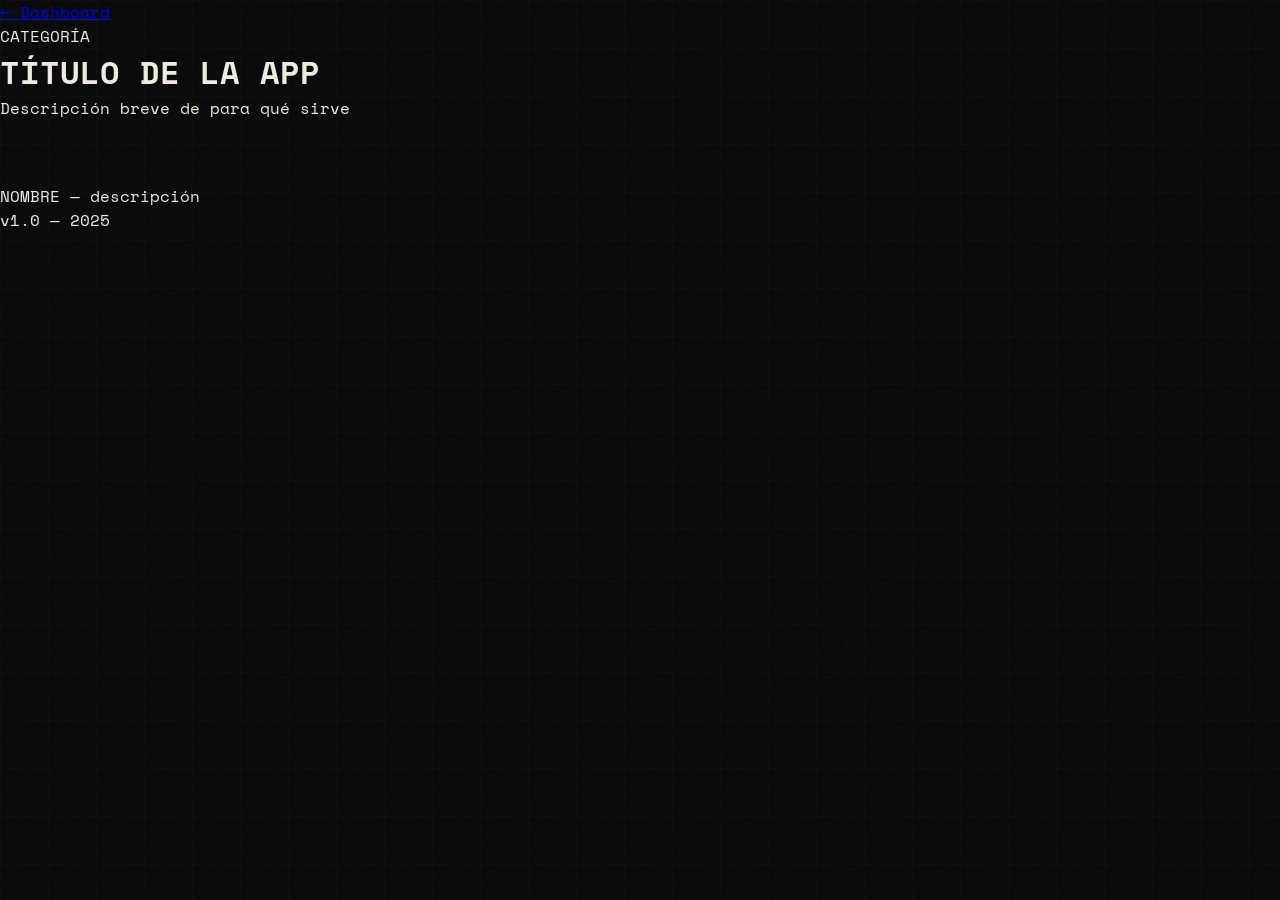
==== _template/index.html @ 1ba4017f "Add shared.css, refactor CSS and add app template" ====
<!DOCTYPE html>
<html lang="es">
<head>
  <meta charset="UTF-8" />
  <meta name="viewport" content="width=device-width, initial-scale=1.0" />
  <title>NOMBRE DE LA APP</title>
  <link rel="preconnect" href="https://fonts.googleapis.com" />
  <link rel="preconnect" href="https://fonts.gstatic.com" crossorigin />
  <link href="https://fonts.googleapis.com/css2?family=Space+Mono:wght@400;700&family=Bebas+Neue&family=DM+Serif+Display:ital@0;1&display=swap" rel="stylesheet" />
  <link rel="stylesheet" href="../shared.css" />
  <link rel="stylesheet" href="styles.css" />
</head>
<body>

  <div class="noise"></div>
  <div class="grid-bg"></div>

  <header class="site-header">
    <a href="../index.html" class="back-btn">← Dashboard</a>
    <div class="header-center">
      <div class="header-sub">CATEGORÍA</div>
      <h1>TÍTULO DE LA APP</h1>
      <p>Descripción breve de para qué sirve</p>
    </div>
    <!-- Opcional: info extra a la derecha del header -->
    <div></div>
  </header>

  <main>
    <!-- Contenido de la app -->
  </main>

  <footer>
    <div class="footer-txt">NOMBRE — descripción</div>
    <div class="footer-txt">v1.0 — 2025</div>
  </footer>

  <script src="main.js"></script>
</body>
</html>
---- shared.css ----
/* ───────────────────────────────────────────
   VARIABLES GLOBALES
─────────────────────────────────────────── */
:root {
  --bg:           #0a0a0a;
  --surface:      #111111;
  --surface2:     #181818;
  --border:       #272727;
  --orange:       #ff6a00;
  --orange-dim:   #c45200;
  --orange-glow:  rgba(255, 106, 0, 0.12);
  --orange-glow2: rgba(255, 106, 0, 0.04);
  --text:         #f0ebe0;
  --text-dim:     #888;
  --text-muted:   #444;
  --green:        #22c55e;
  --font-display: 'Bebas Neue', sans-serif;
  --font-serif:   'DM Serif Display', Georgia, serif;
  --font-mono:    'Space Mono', monospace;
}

/* ───────────────────────────────────────────
   RESET & BASE
─────────────────────────────────────────── */
*, *::before, *::after { box-sizing: border-box; margin: 0; padding: 0; }

html { scroll-behavior: smooth; }

body {
  background: var(--bg);
  color: var(--text);
  font-family: var(--font-mono);
  min-height: 100vh;
  overflow-x: hidden;
}

/* ───────────────────────────────────────────
   TEXTURAS DE FONDO
─────────────────────────────────────────── */
.noise {
  position: fixed;
  inset: 0;
  background-image: url("data:image/svg+xml,%3Csvg viewBox='0 0 200 200' xmlns='http://www.w3.org/2000/svg'%3E%3Cfilter id='n'%3E%3CfeTurbulence type='fractalNoise' baseFrequency='0.85' numOctaves='4' stitchTiles='stitch'/%3E%3C/filter%3E%3Crect width='100%25' height='100%25' filter='url(%23n)' opacity='0.03'/%3E%3C/svg%3E");
  pointer-events: none;
  z-index: 0;
  opacity: 0.6;
}

.grid-bg {
  position: fixed;
  inset: 0;
  background-image:
    linear-gradient(rgba(255, 106, 0, 0.03) 1px, transparent 1px),
    linear-gradient(90deg, rgba(255, 106, 0, 0.03) 1px, transparent 1px);
  background-size: 48px 48px;
  pointer-events: none;
  z-index: 0;
}
---- _template/styles.css ----
/* ───────────────────────────────────────────
   Variables, reset y texturas → en ../shared.css
   Aquí van solo los estilos propios de esta app
─────────────────────────────────────────── */

main {
  position: relative;
  z-index: 1;
  max-width: 1100px;
  margin: 0 auto;
  padding: 32px 24px;
}

/* Estilos específicos de la app */
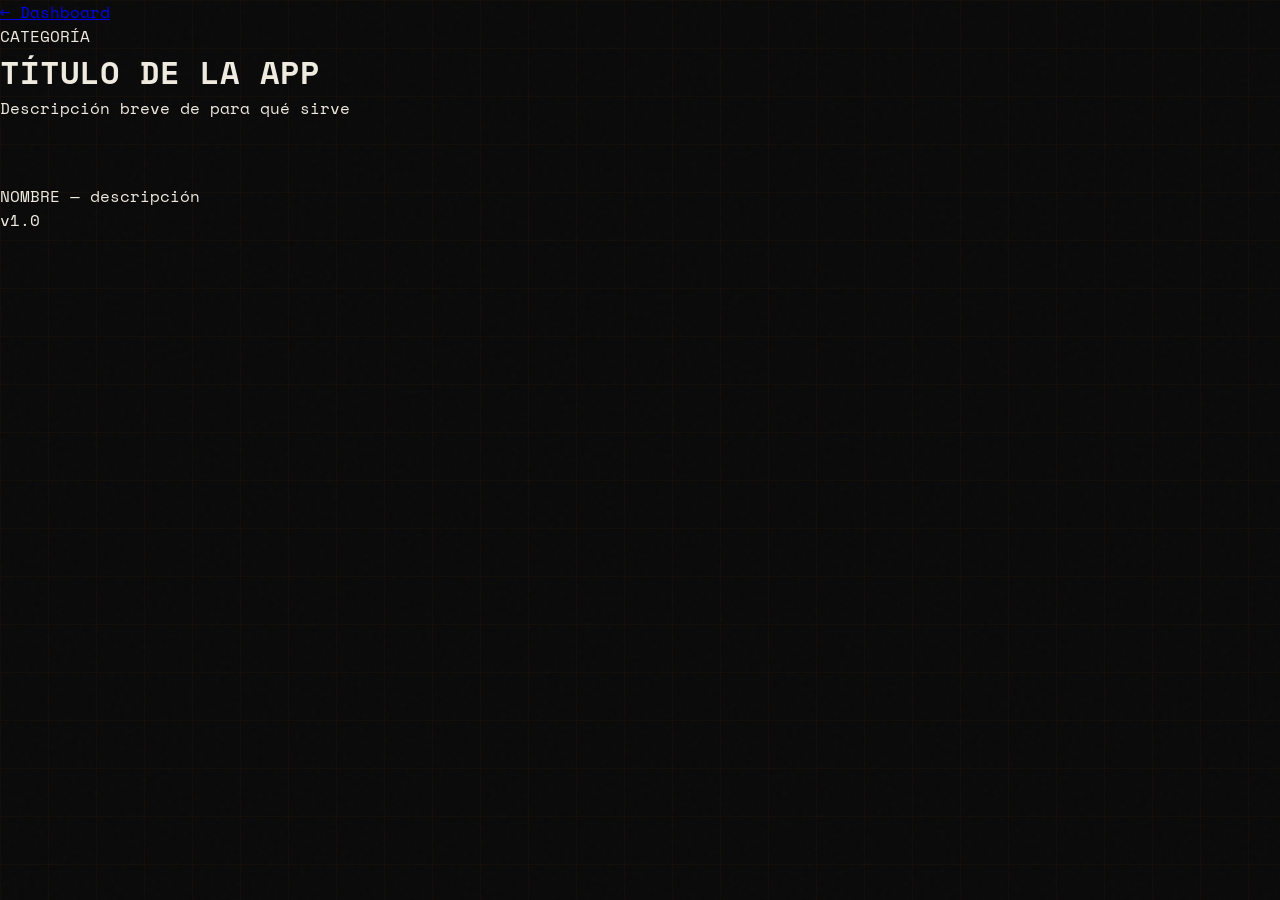
==== commit a71083b8: "Reestructura el proyecto en archivos más pequeños - Divide fuerza-531 y server-monitor en js/ por re" ====
--- a/_template/index.html
+++ b/_template/index.html
@@ -32,9 +32,10 @@
 
   <footer>
     <div class="footer-txt">NOMBRE — descripción</div>
-    <div class="footer-txt">v1.0 — 2025</div>
+    <div class="footer-txt">v1.0</div>
   </footer>
 
+  <!-- Si usa PocketBase: cargar antes el SDK y <script src="../config.js"></script> -->
   <script src="main.js"></script>
 </body>
 </html>
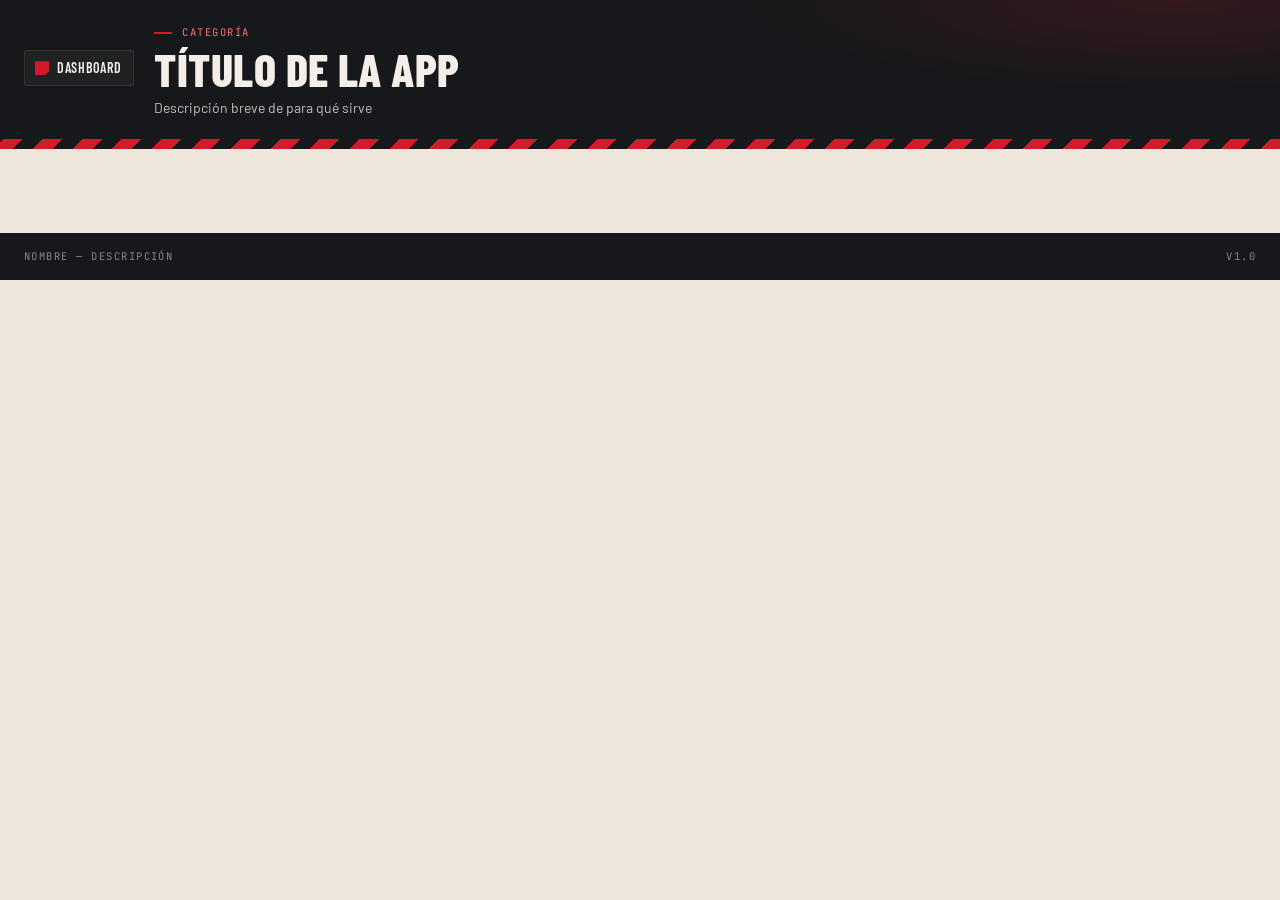
==== commit b1e3a085: "Aplica el diseño panel industrial a todas las apps shared.css pasa a ser la base del sistema: tokens" ====
--- a/_template/index.html
+++ b/_template/index.html
@@ -6,17 +6,15 @@
   <title>NOMBRE DE LA APP</title>
   <link rel="preconnect" href="https://fonts.googleapis.com" />
   <link rel="preconnect" href="https://fonts.gstatic.com" crossorigin />
-  <link href="https://fonts.googleapis.com/css2?family=Space+Mono:wght@400;700&family=Bebas+Neue&family=DM+Serif+Display:ital@0;1&display=swap" rel="stylesheet" />
+  <link href="https://fonts.googleapis.com/css2?family=Barlow+Condensed:wght@500;600;700;800&family=Barlow:wght@400;500;600;700&family=JetBrains+Mono:wght@400;500;700&display=swap" rel="stylesheet" />
   <link rel="stylesheet" href="../shared.css" />
   <link rel="stylesheet" href="styles.css" />
 </head>
 <body>
 
-  <div class="noise"></div>
-  <div class="grid-bg"></div>
 
   <header class="site-header">
-    <a href="../index.html" class="back-btn">← Dashboard</a>
+    <a href="../index.html" class="back-btn">Dashboard</a>
     <div class="header-center">
       <div class="header-sub">CATEGORÍA</div>
       <h1>TÍTULO DE LA APP</h1>
@@ -30,9 +28,9 @@
     <!-- Contenido de la app -->
   </main>
 
-  <footer>
-    <div class="footer-txt">NOMBRE — descripción</div>
-    <div class="footer-txt">v1.0</div>
+  <footer class="app-footer">
+    <span>NOMBRE — descripción</span>
+    <span>v1.0</span>
   </footer>
 
   <!-- Si usa PocketBase: cargar antes el SDK y <script src="../config.js"></script> -->
--- a/shared.css
+++ b/shared.css
@@ -1,22 +1,35 @@
 /* ───────────────────────────────────────────
-   VARIABLES GLOBALES
+   BASE COMPARTIDA — diseño "panel de instrumentos industrial"
+   Grafito + arena + rojo señal. Lo usan el dashboard y todas las apps.
+   Cada app solo define sus estilos propios en su styles.css.
+
+   Fuentes (cargar en el <head> de cada página):
+   https://fonts.googleapis.com/css2?family=Barlow+Condensed:wght@500;600;700;800&family=Barlow:wght@400;500;600;700&family=JetBrains+Mono:wght@400;500;700&display=swap
 ─────────────────────────────────────────── */
 :root {
-  --bg:           #0a0a0a;
-  --surface:      #111111;
-  --surface2:     #181818;
-  --border:       #272727;
-  --orange:       #ff6a00;
-  --orange-dim:   #c45200;
-  --orange-glow:  rgba(255, 106, 0, 0.12);
-  --orange-glow2: rgba(255, 106, 0, 0.04);
-  --text:         #f0ebe0;
-  --text-dim:     #888;
-  --text-muted:   #444;
-  --green:        #22c55e;
-  --font-display: 'Bebas Neue', sans-serif;
-  --font-serif:   'DM Serif Display', Georgia, serif;
-  --font-mono:    'Space Mono', monospace;
+  /* Superficies oscuras (grafito) */
+  --ink: #16181b;  --ink-2: #202327;  --ink-3: #2b2f34;
+  --ink-line: rgba(255,255,255,.08);
+  /* Superficies claras (arena / papel) */
+  --sand: #ece6db; --sand-2: #e3dbcd; --paper: #fbf9f5;
+  --line: #d8cfbf; --line-2: #e7e0d3;
+  /* Texto */
+  --text: #1b1c1e; --muted: #706a5f; --faint: #9a9386;
+  /* Texto sobre oscuro */
+  --on-ink: #f3efe8; --on-ink-dim: #9a968f; --on-ink-red: #ff6e76;
+  /* Semáforo + marca */
+  --red: #d11a2a;   --red-deep: #a3101d;  --red-tint: #fbe6e5;
+  --amber: #e29a0b; --amber-text: #9a5f00; --amber-tint: #fdf0d5;
+  --green: #2e8b4f; --green-tint: #e3f2e7;
+  --blue: #2a5bd7;  --blue-tint: #e6edfc;
+  /* Tipografía */
+  --display: "Barlow Condensed", "Arial Narrow", "Roboto Condensed", sans-serif;
+  --body: "Barlow", "Segoe UI", system-ui, sans-serif;
+  --mono: "JetBrains Mono", Consolas, "Courier New", monospace;
+  /* Forma */
+  --r: 4px;
+  --shadow: 0 1px 0 rgba(22,24,27,.04), 0 10px 24px -18px rgba(22,24,27,.35);
+  --hazard: repeating-linear-gradient(-45deg, var(--red) 0 14px, var(--ink) 14px 28px);
 }
 
 /* ───────────────────────────────────────────
@@ -27,32 +40,371 @@
 html { scroll-behavior: smooth; }
 
 body {
-  background: var(--bg);
+  font-family: var(--body);
+  font-size: 14.5px;
+  line-height: 1.45;
   color: var(--text);
-  font-family: var(--font-mono);
+  background: var(--sand);
   min-height: 100vh;
   overflow-x: hidden;
+  -webkit-tap-highlight-color: transparent;
+}
+
+h1, h2, h3 {
+  font-family: var(--display);
+  font-weight: 700;
+  letter-spacing: .01em;
+  line-height: 1.02;
+  text-transform: uppercase;
+}
+
+button, input, select, textarea { font: inherit; color: inherit; }
+[hidden] { display: none !important; }
+
+.mono, .num {
+  font-family: var(--mono);
+  font-variant-numeric: tabular-nums;
+}
+
+.icon {
+  width: 20px; height: 20px;
+  fill: none;
+  stroke: currentColor;
+  stroke-width: 2;
+  stroke-linecap: round;
+  stroke-linejoin: round;
+  flex-shrink: 0;
+}
+
+@keyframes rise {
+  from { opacity: 0; transform: translateY(10px); }
+  to   { opacity: 1; transform: translateY(0); }
+}
+
+@keyframes pulse {
+  0%, 100% { opacity: 1; }
+  50%       { opacity: .35; }
 }
 
 /* ───────────────────────────────────────────
-   TEXTURAS DE FONDO
+   FIRMAS: eyebrow, franja, esquina, LED, código
 ─────────────────────────────────────────── */
-.noise {
-  position: fixed;
-  inset: 0;
-  background-image: url("data:image/svg+xml,%3Csvg viewBox='0 0 200 200' xmlns='http://www.w3.org/2000/svg'%3E%3Cfilter id='n'%3E%3CfeTurbulence type='fractalNoise' baseFrequency='0.85' numOctaves='4' stitchTiles='stitch'/%3E%3C/filter%3E%3Crect width='100%25' height='100%25' filter='url(%23n)' opacity='0.03'/%3E%3C/svg%3E");
+.eyebrow {
+  display: inline-flex;
+  align-items: center;
+  gap: 10px;
+  font-family: var(--mono);
+  font-size: 11px;
+  font-weight: 500;
+  letter-spacing: .14em;
+  text-transform: uppercase;
+  color: var(--muted);
+}
+.eyebrow.red { color: var(--red); }
+.eyebrow.red::before {
+  content: '';
+  width: 18px; height: 2px;
+  background: var(--red);
+}
+
+.hazard { height: 12px; background: var(--hazard); }
+
+.corner { position: relative; }
+.corner::before {
+  content: '';
+  position: absolute;
+  top: -1px; left: -1px;
+  width: 14px; height: 14px;
+  border-top: 3px solid var(--red);
+  border-left: 3px solid var(--red);
+  z-index: 2;
   pointer-events: none;
-  z-index: 0;
-  opacity: 0.6;
-}
-
-.grid-bg {
-  position: fixed;
-  inset: 0;
-  background-image:
-    linear-gradient(rgba(255, 106, 0, 0.03) 1px, transparent 1px),
-    linear-gradient(90deg, rgba(255, 106, 0, 0.03) 1px, transparent 1px);
-  background-size: 48px 48px;
-  pointer-events: none;
-  z-index: 0;
-}
+}
+
+.led {
+  display: inline-block;
+  width: 9px; height: 9px;
+  border-radius: 1px;
+  background: currentColor;
+  box-shadow: 0 0 0 3px color-mix(in srgb, currentColor 18%, transparent);
+  flex-shrink: 0;
+}
+.led.pulse { animation: pulse 1.6s ease-in-out infinite; }
+
+.code {
+  font-family: var(--mono);
+  font-weight: 700;
+  font-size: 11px;
+  letter-spacing: .08em;
+  color: #fff;
+  background: var(--ink);
+  padding: 3px 7px;
+  border-radius: 2px;
+  white-space: nowrap;
+}
+
+/* ───────────────────────────────────────────
+   CABECERA DE LAS APPS (barra oscura + franja)
+   <header class="site-header">
+     <a class="back-btn">…</a>
+     <div class="header-center"> .header-sub · h1 · p </div>
+     <div>extra opcional</div>
+   </header>
+─────────────────────────────────────────── */
+.site-header {
+  position: relative;
+  display: grid;
+  grid-template-columns: auto 1fr auto;
+  align-items: center;
+  gap: 20px;
+  padding: 18px 24px 30px;
+  background:
+    radial-gradient(ellipse 50% 90% at 92% 0%, rgba(209,26,42,.16), transparent 70%),
+    var(--ink);
+  color: var(--on-ink);
+}
+
+.site-header::after {
+  content: '';
+  position: absolute;
+  left: 0; right: 0; bottom: 0;
+  height: 10px;
+  background: var(--hazard);
+}
+
+.back-btn {
+  display: inline-flex;
+  align-items: center;
+  gap: 8px;
+  font-family: var(--display);
+  font-weight: 600;
+  font-size: 14px;
+  letter-spacing: .05em;
+  text-transform: uppercase;
+  color: var(--on-ink);
+  text-decoration: none;
+  white-space: nowrap;
+  padding: 7px 12px 7px 10px;
+  border: 1px solid var(--ink-line);
+  border-radius: 2px;
+  background: rgba(255,255,255,.04);
+  transition: background .15s, border-color .15s;
+}
+.back-btn::before {
+  content: '';
+  width: 14px; height: 14px;
+  background: var(--red);
+  clip-path: polygon(0 0, 100% 0, 100% 72%, 72% 100%, 0 100%);
+}
+.back-btn:hover { background: rgba(255,255,255,.08); border-color: rgba(255,255,255,.2); }
+
+.header-center { min-width: 0; text-align: left; }
+
+.header-sub {
+  display: inline-flex;
+  align-items: center;
+  gap: 10px;
+  font-family: var(--mono);
+  font-size: 10.5px;
+  letter-spacing: .14em;
+  text-transform: uppercase;
+  color: var(--on-ink-red);
+  margin-bottom: 6px;
+}
+.header-sub::before {
+  content: '';
+  width: 18px; height: 2px;
+  background: var(--red);
+  flex-shrink: 0;
+}
+
+.site-header h1 {
+  font-size: clamp(30px, 5vw, 46px);
+  font-weight: 800;
+  line-height: .95;
+  color: var(--on-ink);
+}
+.site-header h1 .em,
+.site-header h1 .outline {
+  color: transparent;
+  -webkit-text-stroke: 1.3px var(--on-ink);
+}
+
+.site-header p {
+  max-width: 640px;
+  margin-top: 8px;
+  font-size: 14px;
+  color: #c5c1ba;
+}
+.site-header p strong { color: var(--on-ink); font-weight: 600; }
+
+@media (max-width: 640px) {
+  .site-header {
+    grid-template-columns: 1fr auto;
+    gap: 14px 12px;
+    padding: 14px 16px 26px;
+  }
+  .site-header .back-btn { grid-column: 1; grid-row: 1; justify-self: start; }
+  .site-header > :nth-child(3) { grid-column: 2; grid-row: 1; justify-self: end; }
+  .header-center { grid-column: 1 / -1; grid-row: 2; }
+}
+
+/* ───────────────────────────────────────────
+   COMPONENTES COMUNES
+─────────────────────────────────────────── */
+.panel {
+  background: var(--paper);
+  border: 1px solid var(--line);
+  border-radius: var(--r);
+  box-shadow: var(--shadow);
+  padding: 18px;
+  margin-bottom: 14px;
+}
+.panel-head {
+  display: flex;
+  justify-content: space-between;
+  align-items: center;
+  gap: 12px;
+  padding-bottom: 12px;
+  margin-bottom: 14px;
+  border-bottom: 1px solid var(--line-2);
+}
+.panel-head h2, .panel-head h3 { font-size: 21px; }
+.panel-meta {
+  font-family: var(--mono);
+  font-size: 10.5px;
+  letter-spacing: .12em;
+  text-transform: uppercase;
+  color: var(--muted);
+  text-align: right;
+}
+
+.status {
+  display: inline-flex;
+  align-items: center;
+  gap: 7px;
+  font-family: var(--display);
+  font-weight: 600;
+  font-size: 13px;
+  letter-spacing: .05em;
+  text-transform: uppercase;
+  white-space: nowrap;
+}
+.green { --c: var(--green); }
+.amber { --c: var(--amber-text); }
+.red   { --c: var(--red); }
+.blue  { --c: var(--blue); }
+.muted { --c: var(--faint); }
+.status.green, .status.amber, .status.red, .status.blue, .status.muted,
+.green > .status, .amber > .status, .red > .status, .blue > .status, .muted > .status { color: var(--c); }
+
+.tag {
+  display: inline-block;
+  font-family: var(--mono);
+  font-size: 10.5px;
+  letter-spacing: .12em;
+  text-transform: uppercase;
+  color: var(--muted);
+  border: 1px solid var(--line);
+  padding: 2px 7px;
+  border-radius: 2px;
+  white-space: nowrap;
+}
+
+.callout {
+  background: var(--amber-tint);
+  border-left: 4px solid var(--amber);
+  border-radius: 2px;
+  padding: 10px 14px;
+  font-size: 13.5px;
+  color: var(--text);
+}
+.callout.red   { background: var(--red-tint);   border-left-color: var(--red); }
+.callout.green { background: var(--green-tint); border-left-color: var(--green); }
+.callout.blue  { background: var(--blue-tint);  border-left-color: var(--blue); }
+
+/* Botones */
+.btn {
+  display: inline-flex;
+  align-items: center;
+  justify-content: center;
+  gap: 8px;
+  font-family: var(--display);
+  font-weight: 600;
+  font-size: 15px;
+  letter-spacing: .04em;
+  text-transform: uppercase;
+  line-height: 1;
+  padding: 10px 16px;
+  border-radius: var(--r);
+  border: 1px solid var(--line);
+  background: var(--paper);
+  color: var(--text);
+  cursor: pointer;
+  text-decoration: none;
+  white-space: nowrap;
+  transition: background .15s, border-color .15s, color .15s;
+}
+.btn:active { transform: translateY(1px); }
+.btn:disabled { opacity: .5; cursor: not-allowed; }
+.btn:hover { border-color: var(--ink); }
+.btn-primary { background: var(--red); border-color: var(--red); color: #fff; }
+.btn-primary:hover { background: var(--red-deep); border-color: var(--red-deep); }
+.btn-dark { background: var(--ink); border-color: var(--ink); color: var(--on-ink); }
+.btn-dark:hover { background: var(--ink-3); border-color: var(--ink-3); }
+.btn-danger { color: var(--red); }
+.btn-danger:hover { background: var(--red-tint); border-color: var(--red); }
+.btn-sm { font-size: 13px; padding: 7px 11px; }
+.btn-block { width: 100%; }
+
+/* Formularios */
+.field-label, label.field-label {
+  font-family: var(--mono);
+  font-size: 11px;
+  letter-spacing: .12em;
+  text-transform: uppercase;
+  color: var(--muted);
+}
+.input {
+  background: var(--paper);
+  border: 1px solid var(--line);
+  border-radius: var(--r);
+  padding: 9px 12px;
+  font-size: 14px;
+  outline: none;
+  transition: border-color .15s, box-shadow .15s;
+}
+.input:focus { border-color: var(--ink); box-shadow: 0 0 0 3px rgba(22,24,27,.1); }
+.input::placeholder { color: var(--faint); }
+
+/* Toast */
+.toast {
+  position: fixed; left: 50%; bottom: calc(20px + env(safe-area-inset-bottom));
+  transform: translate(-50%, 20px); opacity: 0; pointer-events: none; z-index: 50;
+  background: var(--ink); color: var(--on-ink);
+  border-left: 4px solid var(--green);
+  font-family: var(--display); font-weight: 600; font-size: 15px; letter-spacing: .03em; text-transform: uppercase;
+  padding: 11px 16px; border-radius: var(--r); transition: all .2s;
+  max-width: calc(100% - 32px); text-align: center;
+  box-shadow: 0 12px 30px -12px rgba(0,0,0,.5);
+}
+.toast.show { opacity: 1; transform: translate(-50%, 0); }
+
+/* Pie oscuro común */
+.app-footer {
+  display: flex;
+  justify-content: space-between;
+  flex-wrap: wrap;
+  gap: 8px 16px;
+  padding: 16px 24px;
+  background: var(--ink);
+  color: #8b8780;
+  font-family: var(--mono);
+  font-size: 10.5px;
+  letter-spacing: .14em;
+  text-transform: uppercase;
+}
+
+@media (prefers-reduced-motion: reduce) {
+  *, *::before, *::after { animation: none !important; transition: none !important; }
+}
--- a/_template/styles.css
+++ b/_template/styles.css
@@ -1,14 +1,13 @@
 /* ───────────────────────────────────────────
-   Variables, reset y texturas → en ../shared.css
+   Tokens, reset, cabecera (.site-header), .panel, .btn, .tag,
+   .status/.led, .eyebrow, .callout, .toast y .app-footer → en ../shared.css
    Aquí van solo los estilos propios de esta app
 ─────────────────────────────────────────── */
 
 main {
-  position: relative;
-  z-index: 1;
   max-width: 1100px;
   margin: 0 auto;
-  padding: 32px 24px;
+  padding: 28px 24px 56px;
 }
 
 /* Estilos específicos de la app */
